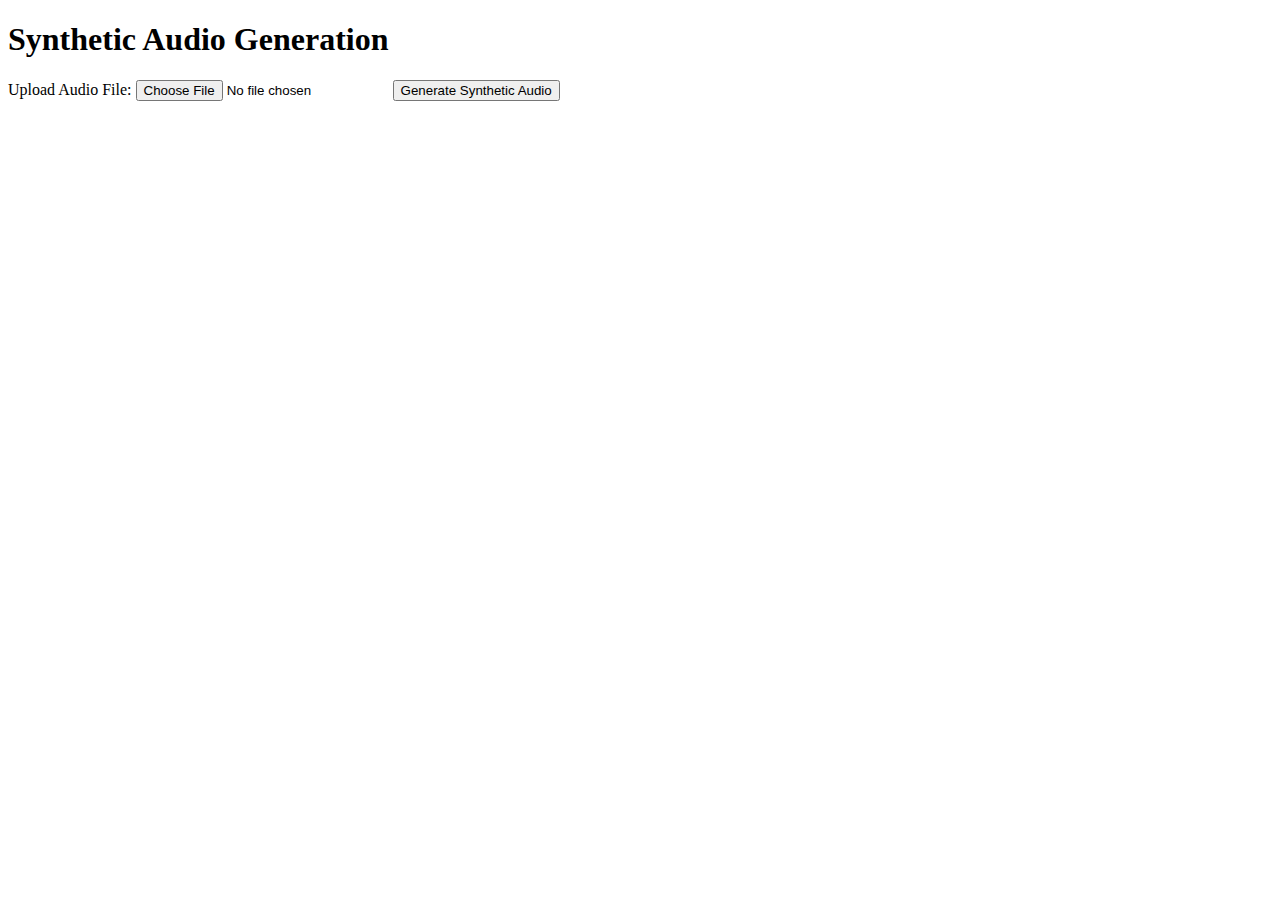
==== templates/index.html @ e94206a4 "Inherit valle_app code" ====
<!DOCTYPE html>
<html lang="en">
<head>
    <meta charset="UTF-8">
    <meta name="viewport" content="width=device-width, initial-scale=1.0">
    <title>Synthetic Audio Generation</title>
</head>
<body>
    <h1>Synthetic Audio Generation</h1>
    <form action="/upload" method="post" enctype="multipart/form-data">
        <label for="file">Upload Audio File:</label>
        <input type="file" name="file" accept=".wav" required>
        <button type="submit">Generate Synthetic Audio</button>
    </form>
</body>
</html>
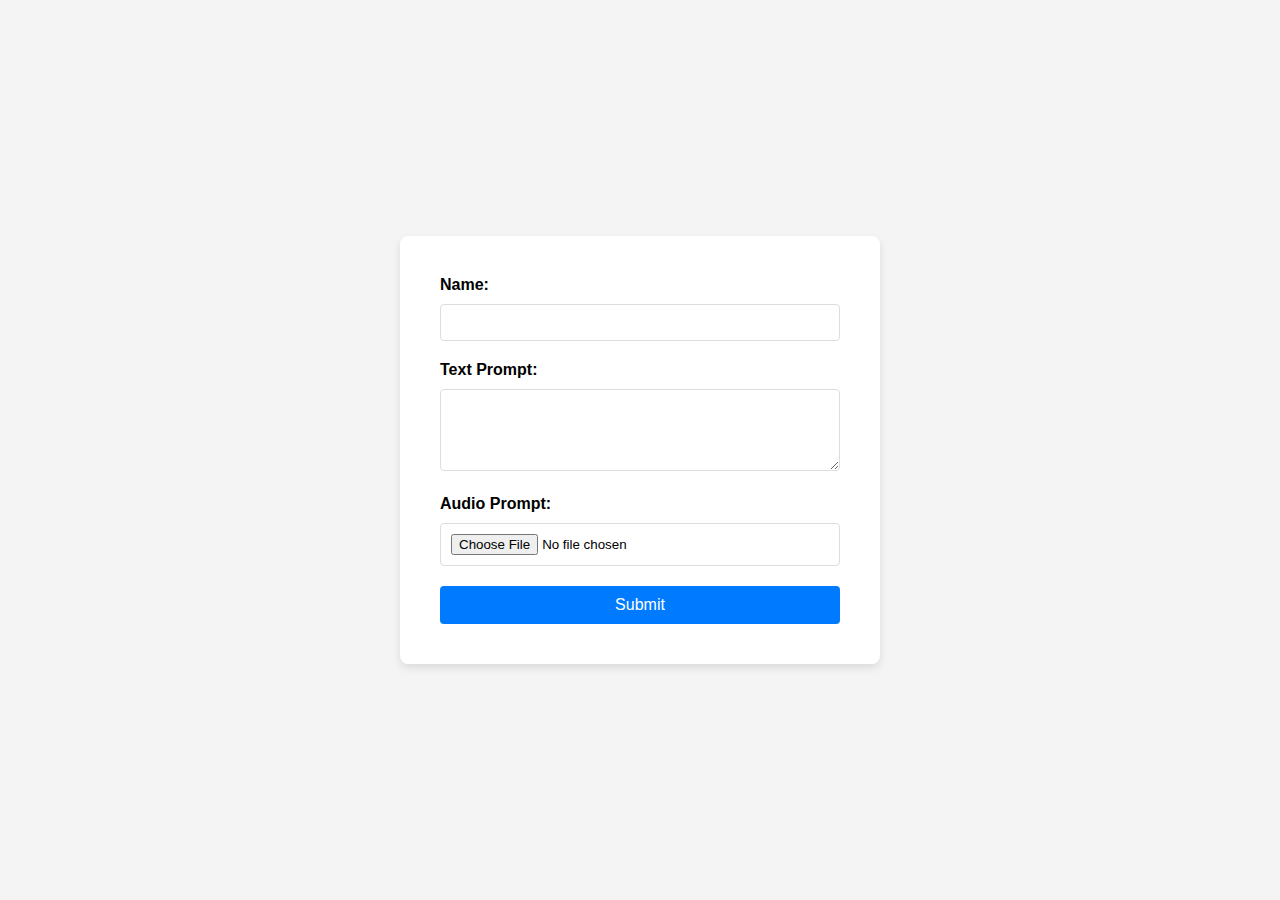
==== commit 56d82dc2: "new frontend" ====
--- a/templates/index.html
+++ b/templates/index.html
@@ -4,13 +4,28 @@
     <meta charset="UTF-8">
     <meta name="viewport" content="width=device-width, initial-scale=1.0">
     <title>Synthetic Audio Generation</title>
+    <link rel="stylesheet" href="style.css">
 </head>
 <body>
-    <h1>Synthetic Audio Generation</h1>
-    <form action="/upload" method="post" enctype="multipart/form-data">
-        <label for="file">Upload Audio File:</label>
-        <input type="file" name="file" accept=".wav" required>
-        <button type="submit">Generate Synthetic Audio</button>
-    </form>
+    <div class="container">
+        <form action="/upload" method="post">
+            <div class="form-group">
+                <label for="name">Name:</label>
+                <input type="text" id="name" name="name">
+            </div>
+
+            <div class="form-group">
+                <label for="textPrompt">Text Prompt:</label>
+                <textarea id="textPrompt" name="textPrompt" rows="4"></textarea>
+            </div>
+
+            <div class="form-group">
+                <label for="audioPrompt">Audio Prompt:</label>
+                <input type="file" id="audioPrompt" name="audioPrompt" accept="audio/*">
+            </div>
+
+            <button type="submit">Submit</button>
+        </form>
+    </div>
 </body>
-</html>+</html>
--- a/templates/style.css
+++ b/templates/style.css
@@ -0,0 +1,55 @@
+body {
+    font-family: 'Arial', sans-serif;
+    background-color: #f4f4f4;
+    display: flex;
+    justify-content: center;
+    align-items: center;
+    height: 100vh;
+    margin: 0;
+}
+
+.container {
+    background-color: white;
+    padding: 40px;
+    border-radius: 8px;
+    box-shadow: 0 4px 8px rgba(0,0,0,0.1);
+    width: 400px;
+}
+
+.form-group {
+    margin-bottom: 20px;
+}
+
+label {
+    display: block;
+    margin-bottom: 10px;
+    font-weight: bold;
+}
+
+input[type="text"], textarea, input[type="file"] {
+    width: 100%;
+    padding: 10px;
+    border-radius: 4px;
+    border: 1px solid #ddd;
+    box-sizing: border-box;
+}
+
+textarea {
+    resize: vertical;
+}
+
+button {
+    width: 100%;
+    padding: 10px;
+    border: none;
+    border-radius: 4px;
+    background-color: #007bff;
+    color: white;
+    font-size: 16px;
+    cursor: pointer;
+    transition: background-color 0.3s;
+}
+
+button:hover {
+    background-color: #0056b3;
+}
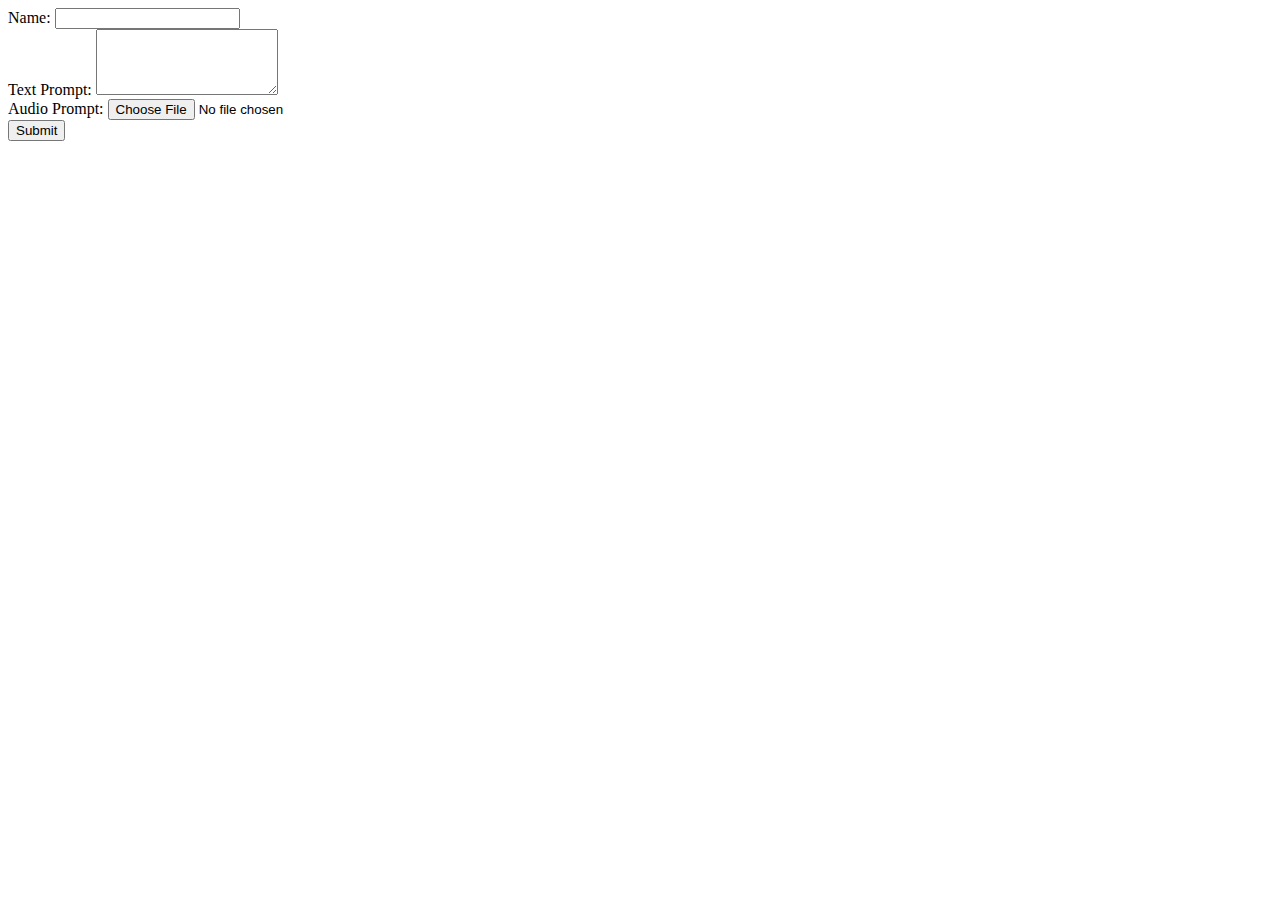
==== commit 55c7094f: "fix with frontend" ====
--- a/templates/index.html
+++ b/templates/index.html
@@ -4,11 +4,11 @@
     <meta charset="UTF-8">
     <meta name="viewport" content="width=device-width, initial-scale=1.0">
     <title>Synthetic Audio Generation</title>
-    <link rel="stylesheet" href="style.css">
+    <link rel="stylesheet" href="static/css/style.css">
 </head>
 <body>
     <div class="container">
-        <form action="/upload" method="post">
+        <form action="/upload" method="post" enctype="multipart/form-data">
             <div class="form-group">
                 <label for="name">Name:</label>
                 <input type="text" id="name" name="name">
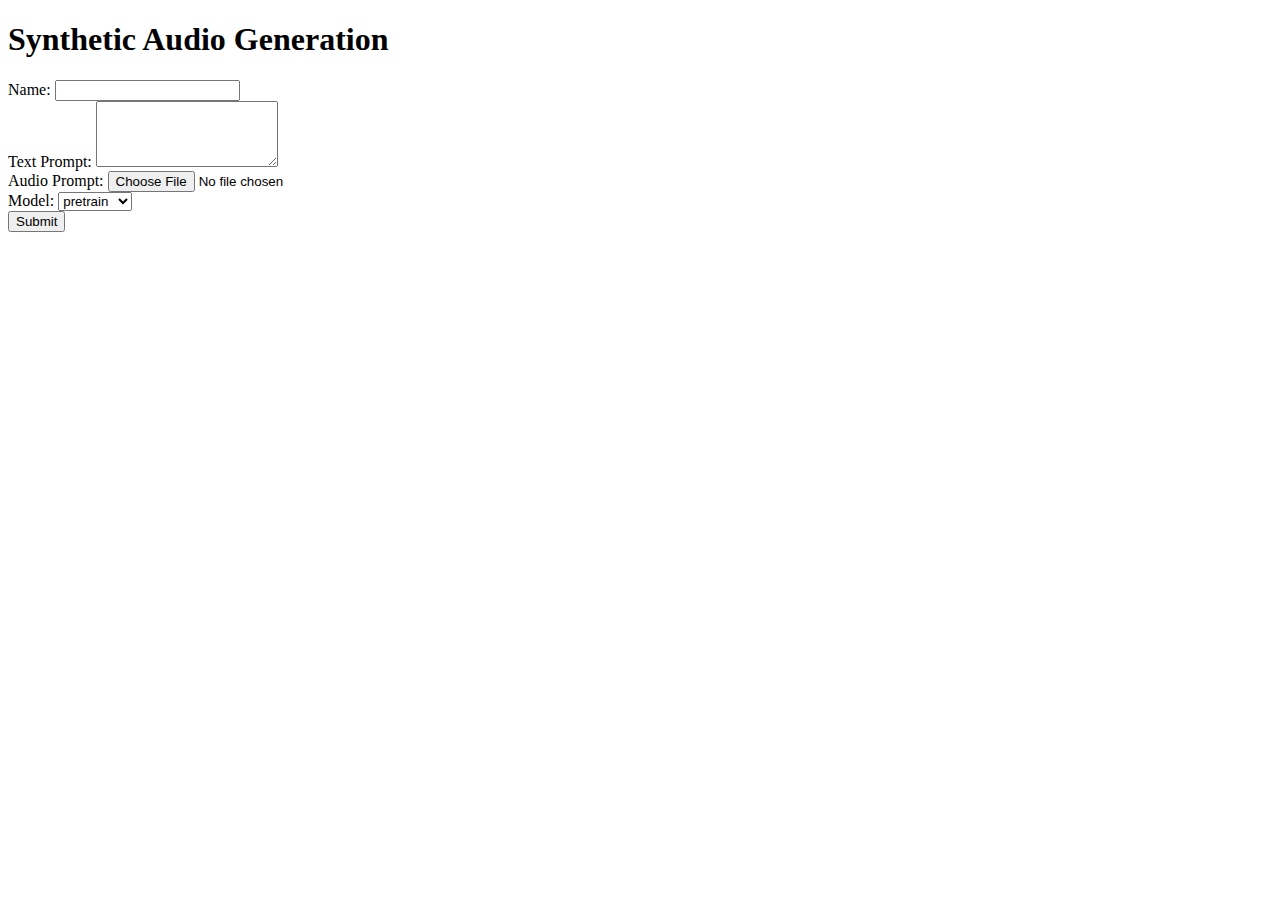
==== commit ec44b9e9: "Add error page" ====
--- a/templates/index.html
+++ b/templates/index.html
@@ -8,10 +8,11 @@
 </head>
 <body>
     <div class="container">
-        <form action="/upload" method="post" enctype="multipart/form-data">
+        <h1>Synthetic Audio Generation</h1>
+        <form action="/generate" method="post" enctype="multipart/form-data">
             <div class="form-group">
                 <label for="name">Name:</label>
-                <input type="text" id="name" name="name">
+                <input type="text" id="name" name="name" required>
             </div>
 
             <div class="form-group">
@@ -24,6 +25,15 @@
                 <input type="file" id="audioPrompt" name="audioPrompt" accept="audio/*">
             </div>
 
+            <div class="form-group">
+                <label for="modelOption">Model:</label>
+                <!-- <input type="text" id="modelOption" name="modelOption"> -->
+                <select name="modelOption" id="modelOption">
+                    <option value="pretrain">pretrain</option>
+                    <option value="fine-tune">fine-tune</option>
+                </select>
+            </div>
+
             <button type="submit">Submit</button>
         </form>
     </div>
